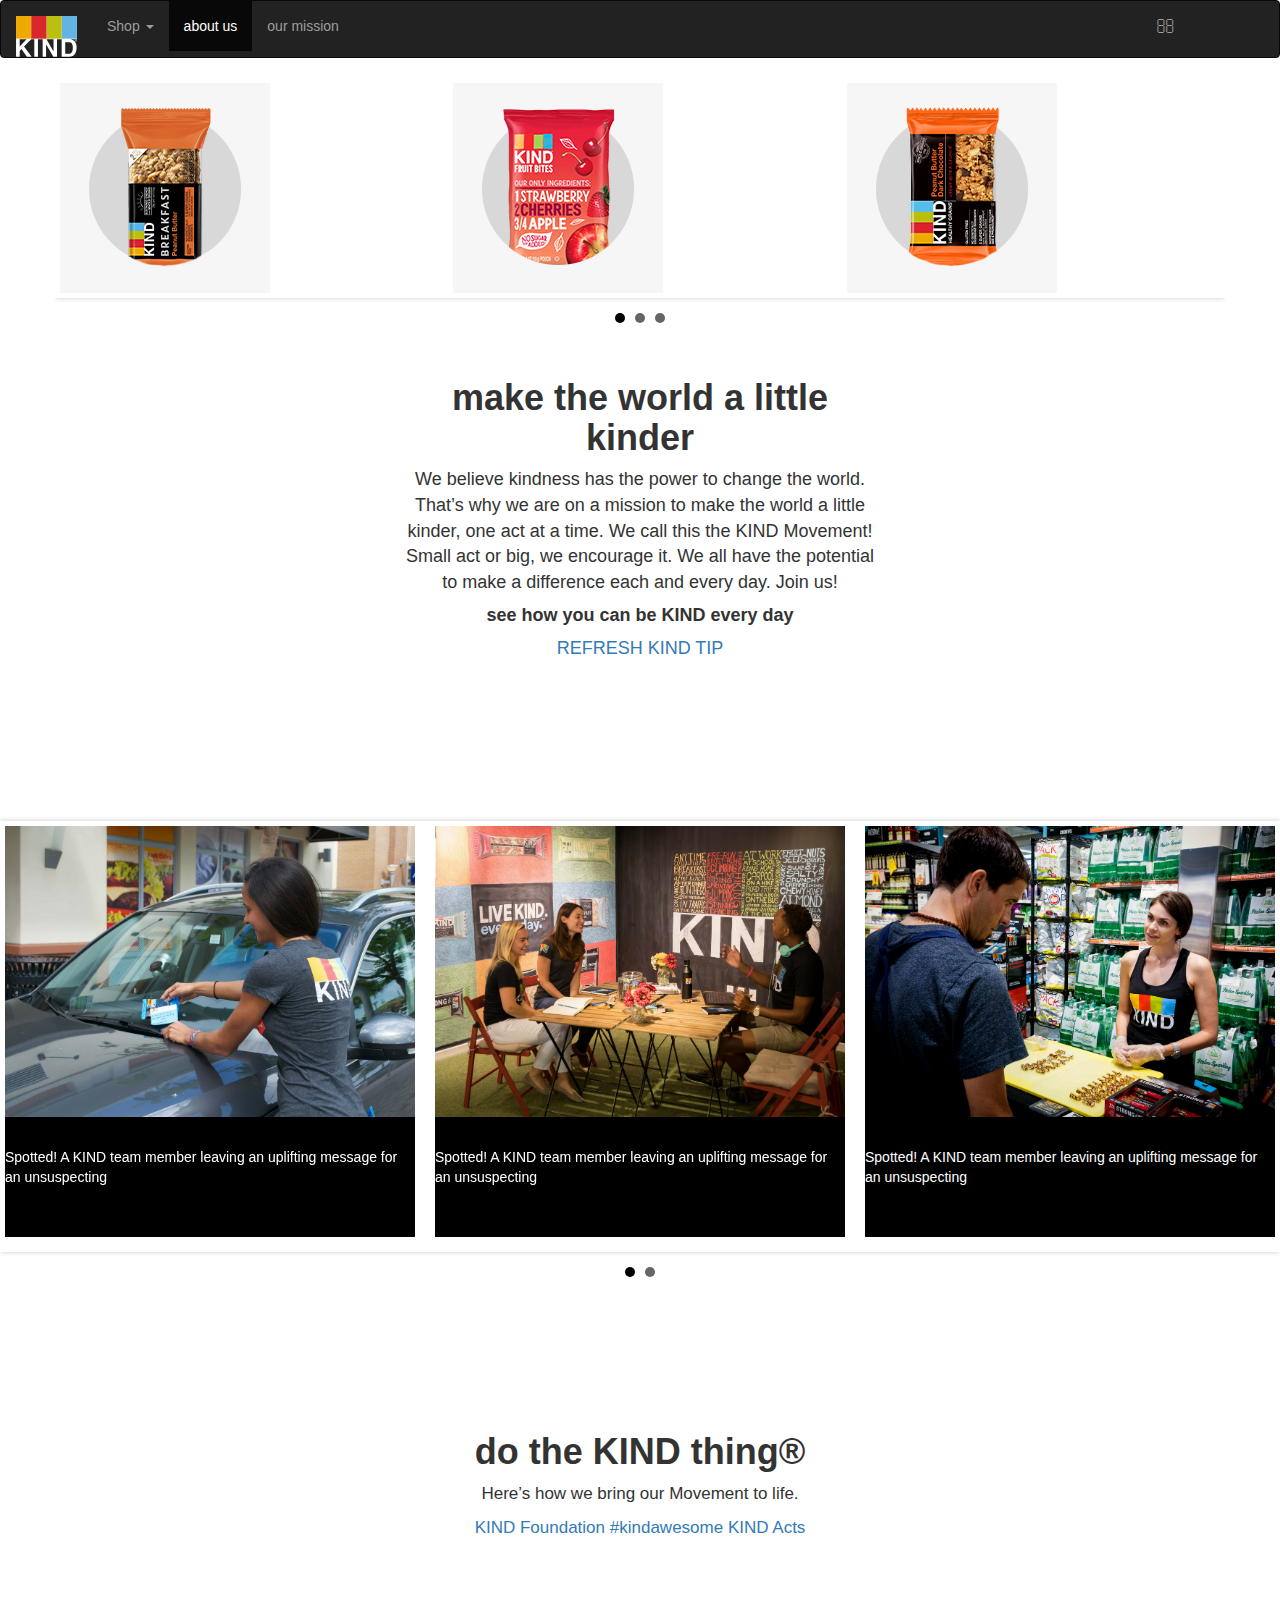
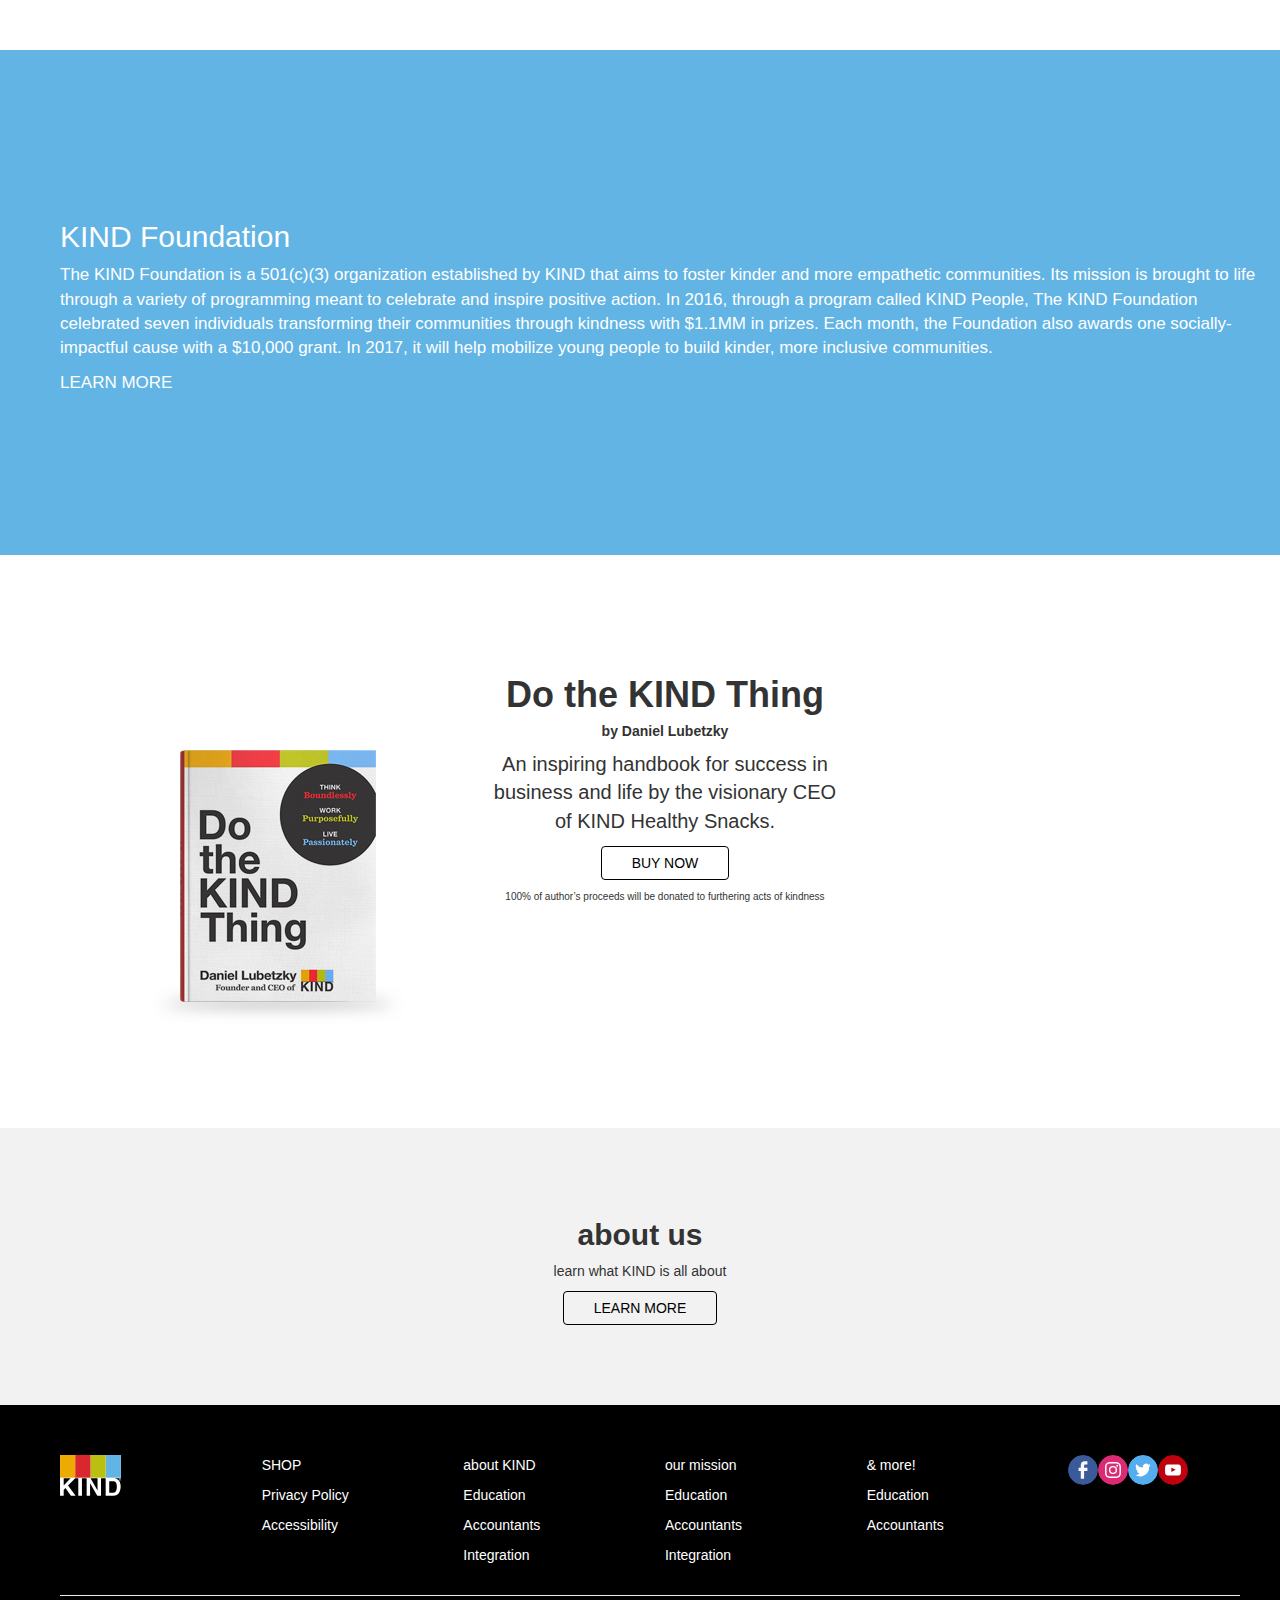
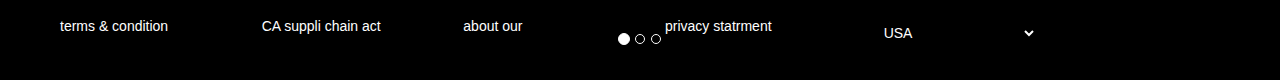
==== compo3/index.html @ 8a22ebc9 "KIND3" ====
<!DOCTYPE html>
<html>
<head>
	<title>Our Mission</title>
	<meta charset="utf-8">
	<link rel="stylesheet" type="text/css" href="css/bootstrap.css">
	<link rel="stylesheet" type="text/css" href="css/font-awesome.css">
	<link rel="stylesheet" type="text/css" href="css/style.css">
	<link rel="stylesheet" type="text/css" href="css/jquery.bxslider.css">

</head>
<body>


	<header>
<nav class="navbar navbar-inverse">
  <div class="container-fluid">
    <div class="navbar-header">
    
      <a class="navbar-brand" href="#"><img src="images/kind-logo-white.svg"></a>
    </div>
    <ul class="nav navbar-nav">
      <li class="dropdown"><a class="dropdown-toggle" data-toggle="dropdown" href="#" class="active">Shop <span class="caret"></span></a>
        <ul class="dropdown-menu">
          <li><a href="#">Page 1-1</a></li>
          <li><a href="#">Page 1-2</a></li>
          <li><a href="#">Page 1-3</a></li>
        </ul>
      </li>
       <li class="active"><a href="#">about us</a></li>
      <li><a href="#" class="active">our mission</a></li>
    </ul>
    <ul class="nav navbar-nav navbar-right">
      <li><a href="#"><span><i class="fa fa-search fa-lg"></i></span></a></li>
      <li><a href="#"><span><i class="fa fa-cart-plus fa-lg"></i></span></a></li>
      <li><a href="#"><span><i class="fa fa-bars fa-lg"></i></span></a></li>

    </ul>
  </div>
</nav>











<div id="myCarousel" class="carousel slide" data-ride="carousel">
  <!-- Indicators -->
  <ol class="carousel-indicators">
    <li data-target="#myCarousel" data-slide-to="0" class="active"></li>
    <li data-target="#myCarousel" data-slide-to="1"></li>
    <li data-target="#myCarousel" data-slide-to="2"></li>
  </ol>

  <!-- Wrapper for slides -->


  <div class="container">

     <div class="row">

  <div class="carousel-inner">
    <div class="item active">
    <ul class="bxslider">
      <li><img src="images/kind-breakfast-bars-nav.png" alt="kind-breakfast-bars-nav"></li>
    

    <div class="item">
      <img src="images/kind-fruit-bites-nav.png" alt="kind-fruit-bites-nav"></li>
    </div>

    <div class="item">
      <li><img src="images/kind-healthy-grains-bars-nav.png" alt="kind-healthy-grains-bars-nav"></li>
      </div>

       <div class="item">
      <li><img src="images/kind-healthy-grains-clusters-nav_1.png" alt="kind-healthy-grains-clusters-nav_1"></li>
      </div>

       <div class="item">
      <li><img src="images/kind-nut-bars-nav-2.png" alt="kind-nut-bars-nav-2"></li>
      </div>



       <div class="item">
      <li><img src="images/kind-popped-snack-bites-nav.png" alt="kind-popped-snack-bites-nav"></li>
      </div>


       <div class="item">
      <li><img src="images/pressed-by-kind-nav.png" alt="pressed-by-kind-nav"></li>
      </div>

    </div>



<div class="item">
      <li><img src="images/gear_nav.png" alt="gear_nav"></li>
      </div>

      <div class="item">
      <li><img src="images/variety_nav.png" alt="variety_nav"></li>
      </div>

      <div class="item">
      <li><img src="images/TripleFan_Mix_DCNSS_AC_PBDC_376x246_v2.png" alt="TripleFan_Mix_DCNSS_AC_PBDC_376x246_v2"></li>
</div>
</ul>
</div>
  </div>
</div>
  





<div class="container3">
<div class="text-center">

<h1><strong>make the world a little kinder</strong></h1>

<p>We believe kindness has the power to change the world. That’s why we are on a mission to make the world a little kinder, one act at a time. We call this the KIND Movement! Small act or big, we encourage it. We all have the potential to make a difference each and every day. Join us!</p>

<h4><strong>see how you can be KIND every day</strong></h4>

<p><a href="#">REFRESH KIND TIP</a></p>
	
</div>


</div>







<ul class="bxslider">
<li><img src="images/Car_Note_Photo_1-2_1131x803.png" >
<p>Spotted! A KIND team member leaving an uplifting message for an unsuspecting</p></li>

<li><img src="images/careers-1-2_1131x803.png" >
<p>Spotted! A KIND team member leaving an uplifting message for an unsuspecting</p></li>

<li><img src="images/careers-4_1131x803.png" >
<p>Spotted! A KIND team member leaving an uplifting message for an unsuspecting</p></li>

<li><img src="images/movement_2-2_1131x803.png" >
<p>Spotted! A KIND team member leaving an uplifting message for an unsuspecting</p></li>

<li><img src="images/movement_3_1131x803.png" >
<p>Spotted! A KIND team member leaving an uplifting message for an unsuspecting</p></li>

<li><img src="images/movement_5_1131x803_vertical.png" >
<p>Spotted! A KIND team member leaving an uplifting message for an unsuspecting</p></li>
	
</ul>


<div class="container4">
	<div class="text-center">

	<h1><strong>do the KIND thing®</strong></h1>

	<p>Here’s how we bring our Movement to life.</p>
	<p><a href="#">KIND Foundation</a>  <a href="#">#kindawesome </a> <a href="#">KIND Acts</a></p>
		
	</div>
</div>



<div class="container5">

<h2>KIND Foundation</h2>
<p>The KIND Foundation is a 501(c)(3) organization established by KIND that aims to foster kinder and more empathetic communities. Its mission is brought to life through a variety of programming meant to celebrate and inspire positive action. In 2016, through a program called KIND People, The KIND Foundation celebrated seven individuals transforming their communities through kindness with $1.1MM in prizes. Each month, the Foundation also awards one socially-impactful cause with a $10,000 grant. In 2017, it will help mobilize young people to build kinder, more inclusive communities.</p>


<p><a href="#">LEARN MORE</a></p>
	
</div>

<div class="container6">
	<div class="row">
	<div class="text-center">
		<h1><strong>Do the KIND Thing</strong></h1>
		<h5><strong>by Daniel Lubetzky</strong></h5>

		<div class="col-sm-4">
			<img src="images/do-kind-thing_1.png" alt="do-kind-thing_1">
		</div>

		<div class="col-sm-4">
		<p>An inspiring handbook for success in business and life by the visionary CEO of KIND Healthy Snacks.</p>

		<p><a href="submit" class="btn btn-success">BUY NOW</a></p>

		<div class="bio">
		
		<p class="subtext">100% of author’s proceeds will be donated to furthering acts of kindness</p>
	</div>

			
		</div>
</div>
	</div>
</div>


<div class="container7">
	<div class="text-center">
		<h2><strong>about us</strong></h2>

		<p> learn what KIND is all about</p>
		<p><a href="submit" class="btn btn-success">LEARN MORE</a></p>

	</div>
</div>

<div class="footer">
	<div class="row">
		

 <div class="col-sm-2">
       
   <img src="images/kind-logo-white.svg" alt="kind-logo-white" width="" height="">
    

</div>
         


 <div class="col-sm-2">
       
   <p><a href="#">SHOP</a></p>

   
  <p><a href="#">Privacy Policy</a></p>
   <p><a href="#">Accessibility</a></p>
    

</div>

<div class="col-sm-2">
       
   <p><a href="#">about KIND</a></p>

   <p><a href="#">Education</a></p>
 <p><a href="#">Accountants</a></p>
  <p><a href="#">Integration</a> </p>
   
    

</div>

<div class="col-sm-2">
       
   <p><a href="#">our mission</a></p>

   <p><a href="#">Education</a></p>
 <p><a href="#">Accountants</a></p>
  <p><a href="#">Integration</a> </p>
   
    

</div>

<div class="col-sm-2">
       
   <p><a href="#">& more!</a></p>

   <p><a href="#">Education</a></p>
 <p><a href="#">Accountants</a></p>
  
    

</div>




<div class="col-sm-2">
       
   <p><img src="images/icon-fb.svg" alt="icon-fb" width="30" class="img-circle"><img src="images/icon-ig.svg" alt="icon-ig" width="30" class="img-circle"><img src="images/icon-twitter.svg" alt="icon-twitter" width="30" class="img-circle"><img src="images/icon-yt.svg" alt="icon-yt" width="30" class="img-circle"></p>

   
    

</div>

         




	</div>

	 <hr id="seperator">

	 <div class="row">

	 <div class="col-sm-2">
	 <p><a href="#">terms & condition</a></p>
	 	
	 </div>
	 	
<div class="col-sm-2">
	 <p><a href="#">CA suppli chain act</a></p>
	 	
	 </div>

	 <div class="col-sm-2">
	 <p><a href="#">about our</a></p>
	 	
	 </div>

	 <div class="col-sm-2">
	 <p><a href="#">privacy statrment</a></p>
	 	
	 </div>

	 <div class="col-sm-2">
	 <p><select class="form-control">
							<option>USA</option>
							<option>CAN (EN)</option>
							<option>CAN (FR)</option>
							<option>UK</option>
							
						</select><br></p>
	 	
	 </div>


	 </div>

</div>






<script type="text/javascript" src="js/jquery-3.2.1.js"></script>
<script type="text/javascript" src="js/jquery.bxslider.js"></script>
<script type="text/javascript" src="js/compo3.js"></script>
</body>
</html>
---- compo3/css/style.css ----
.navbar-nav{
height: 4em;
}

.navbar-inverse .navbar-nav > li > a:hover,
.navbar-inverse .navbar-nav > li > a:focus {
  color: gray;
  background-color: transparent;
}

.menu a{
	color: #000;
}

.menu{
	text-align: center;
	font-size: 12px;
}








ul p{
	padding-top: 30px;
	padding-bottom: 50px;
	width:100%;
	background-color: black;
	color: white;
}

.container3{
	text-align: center;
	background-color: white;
	padding-bottom: 200px;
	padding-bottom: 150px;
	padding-left: 400px;
	padding-right: 400px;
	font-size: 18px;

}


.container4{
	background-color: white;
	padding-top: 100px;
	padding-bottom: 100px;
	font-size: 17px;
}



.container5{
	color: white;
	text-align: left;
	font-size: 17px;
	background-color: rgb(97, 180, 228);
	padding-bottom: 150px;
	padding-top: 150px;
	padding-left: 80px;
	padding-left: 60px
}

.container5 a{
	color: white;
}

.container6{
	padding-right: 50px;
	padding-left: 100px;
	padding-bottom: 100px;
	padding-top: 100px;
	font-size: 20px;
	background-color: white;
}

.container6 p a{
	background-color: white;
	border-color: black;
	color: black;
	padding-right: 30px;
	padding-left: 30px;
}
.container6 p a:hover{
color: white;
background-color: black;
}


.subtext{
	font-size: 10px;
}

.container7{
	background-color: rgb(242, 242, 242);
	padding-bottom: 70px;
	padding-top: 70px;

}

.container7 p a{
	background-color: rgb(242, 242, 242);
	border-color: black;
	color: black;
	padding-right: 30px;
	padding-left: 30px;
}

.container7 p a:hover{
color: white;
background-color: black;
}

.footer{
	padding-top: 50px;
	padding-left: 60px;
	padding-right: 40px;
	background-color: black;
	color: white;

}

.footer a{
	color: white;
}


.footer a:hover{
	color: rgb(242, 242, 242);
}

.form-control{
	background-color: black;
	border-color: black;
	color: white;
}

#seperator{
color: black;
}
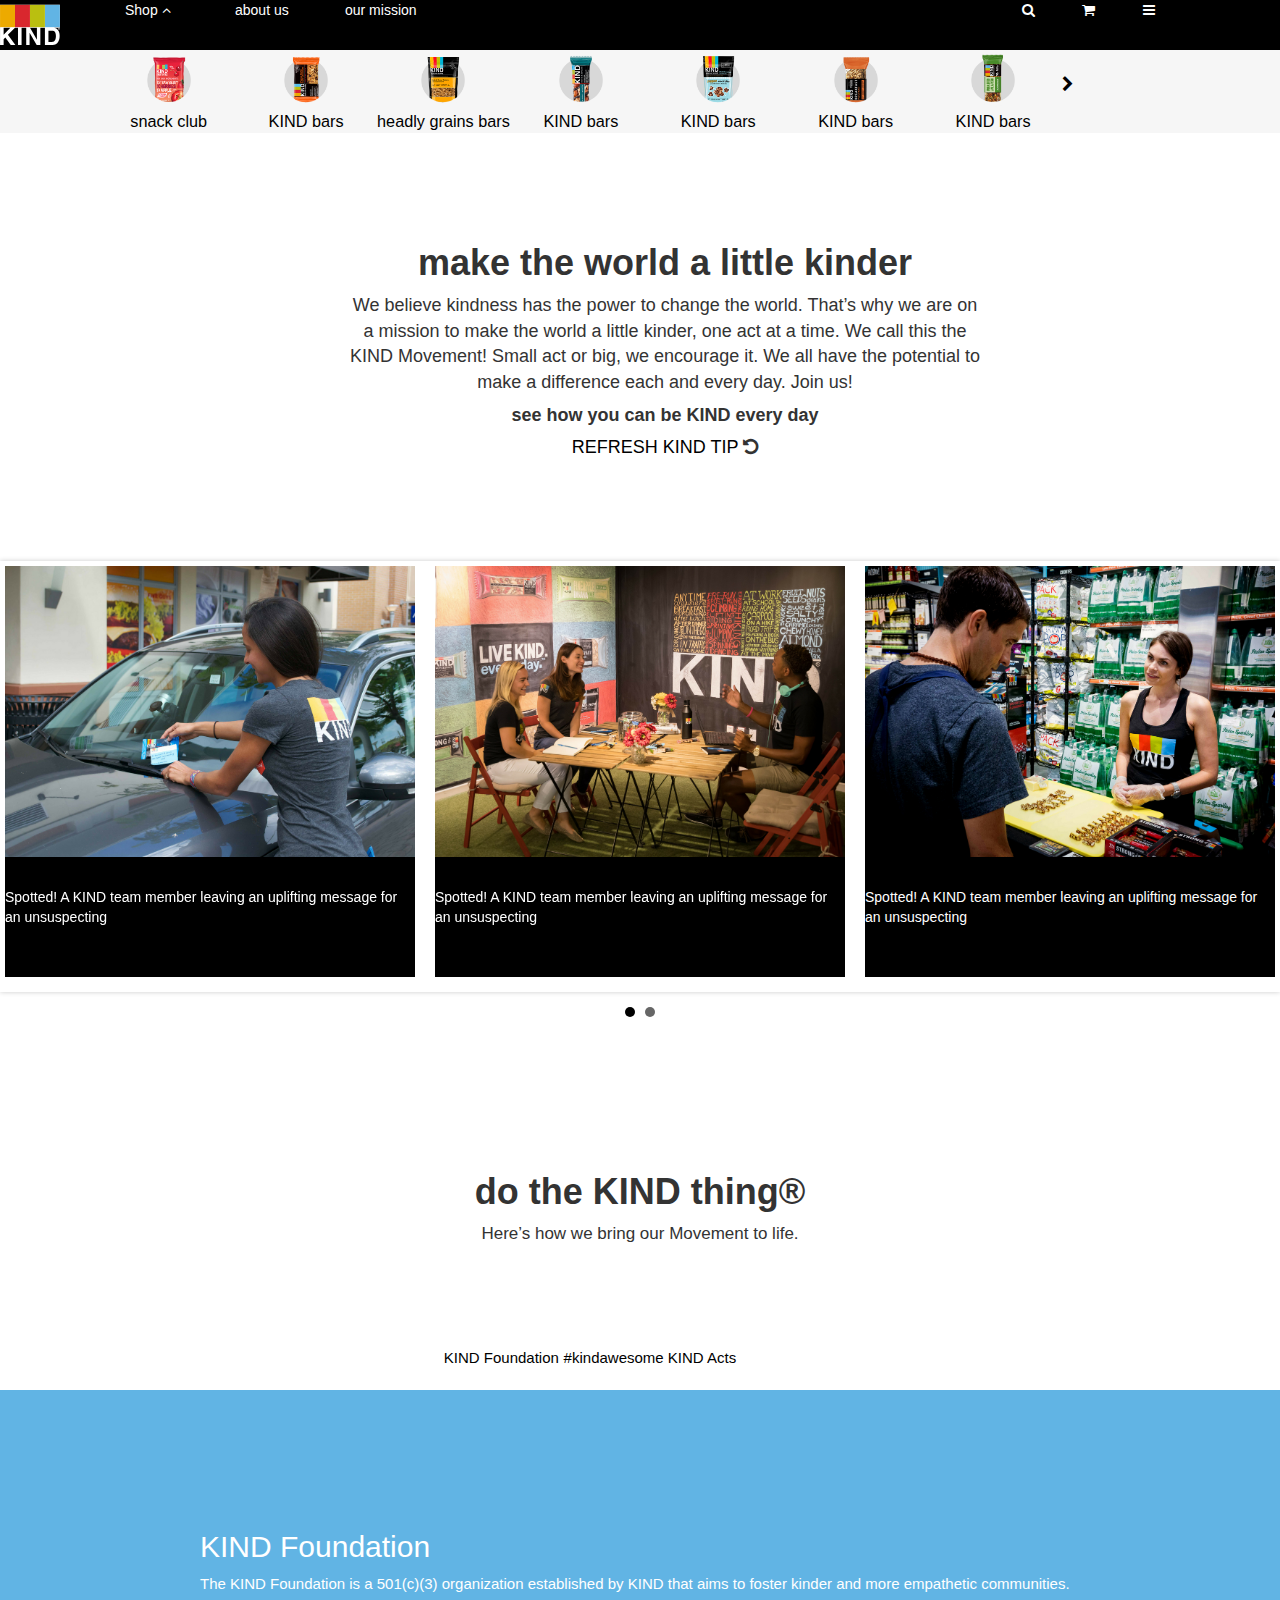
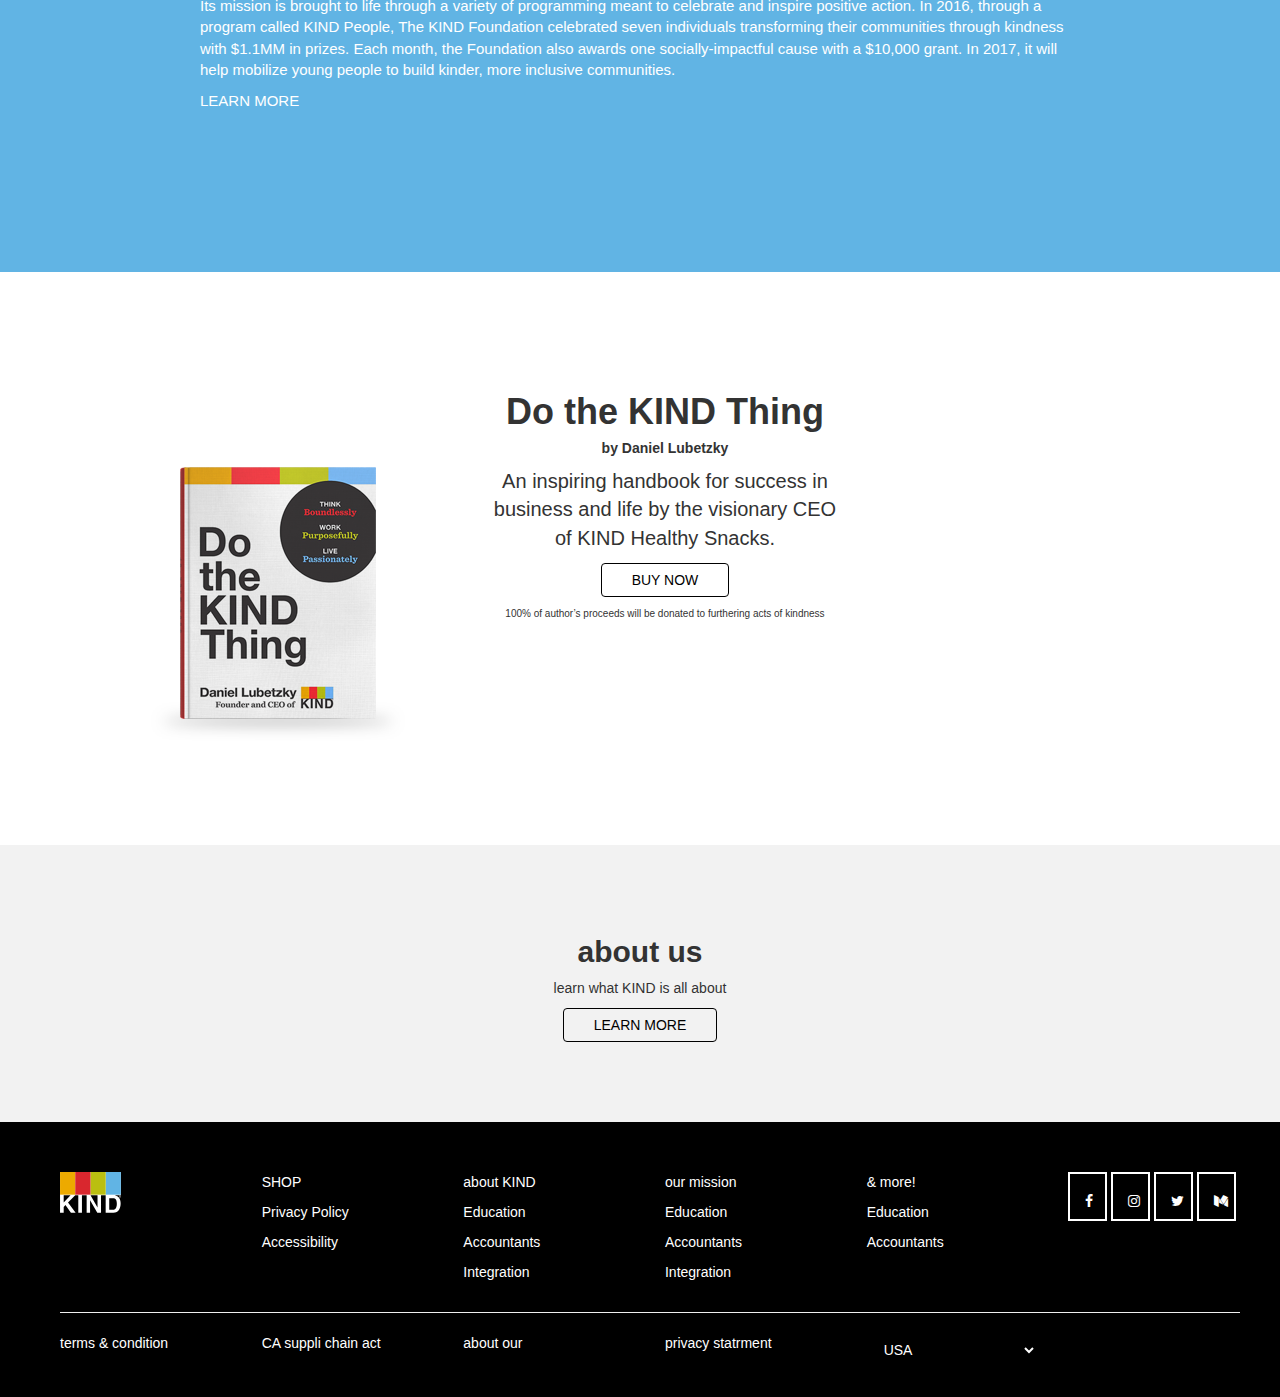
==== commit 055b64cb: "KIND 3" ====
--- a/compo3/index.html
+++ b/compo3/index.html
@@ -11,112 +11,72 @@
 </head>
 <body>
 
-
-	<header>
-<nav class="navbar navbar-inverse">
-  <div class="container-fluid">
-    <div class="navbar-header">
-    
-      <a class="navbar-brand" href="#"><img src="images/kind-logo-white.svg"></a>
-    </div>
-    <ul class="nav navbar-nav">
-      <li class="dropdown"><a class="dropdown-toggle" data-toggle="dropdown" href="#" class="active">Shop <span class="caret"></span></a>
-        <ul class="dropdown-menu">
-          <li><a href="#">Page 1-1</a></li>
-          <li><a href="#">Page 1-2</a></li>
-          <li><a href="#">Page 1-3</a></li>
-        </ul>
-      </li>
-       <li class="active"><a href="#">about us</a></li>
-      <li><a href="#" class="active">our mission</a></li>
-    </ul>
-    <ul class="nav navbar-nav navbar-right">
-      <li><a href="#"><span><i class="fa fa-search fa-lg"></i></span></a></li>
-      <li><a href="#"><span><i class="fa fa-cart-plus fa-lg"></i></span></a></li>
-      <li><a href="#"><span><i class="fa fa-bars fa-lg"></i></span></a></li>
-
+<header>
+<div class="wrapper-black">
+<div class="row">
+<div class="col-xs-12 col-md-6">
+<div class="feature">
+<ul>
+  <li><img src="images/kind-logo-white.svg" alt="kind-logo-white" width="60" height="50"></li>
+  <li><a href="#">Shop <i class="fa fa-angle-up"></i></a></li>
+  <li><a href="#">about us</a></li>
+  <li><a href="#">our mission</a></li>
+
+</ul>
+  
+</div>
+  
+</div>
+
+<div class="col-xs-12 col-md-6">
+  <div class="feature1">
+    <ul class="text-inline social text-right">
+      <li><a href="#"><i class="fa fa-search"></i></a></li>
+      <li><a href="#"><i class="fa fa-shopping-cart"></i></a></li>
+      <li><a href="#"><i class="fa fa-navicon"></i></a></li>
     </ul>
   </div>
-</nav>
-
-
-
-
-
-
-
-
-
-
-
-<div id="myCarousel" class="carousel slide" data-ride="carousel">
-  <!-- Indicators -->
-  <ol class="carousel-indicators">
-    <li data-target="#myCarousel" data-slide-to="0" class="active"></li>
-    <li data-target="#myCarousel" data-slide-to="1"></li>
-    <li data-target="#myCarousel" data-slide-to="2"></li>
-  </ol>
-
-  <!-- Wrapper for slides -->
-
-
-  <div class="container">
-
-     <div class="row">
-
-  <div class="carousel-inner">
-    <div class="item active">
-    <ul class="bxslider">
-      <li><img src="images/kind-breakfast-bars-nav.png" alt="kind-breakfast-bars-nav"></li>
-    
-
-    <div class="item">
-      <img src="images/kind-fruit-bites-nav.png" alt="kind-fruit-bites-nav"></li>
-    </div>
-
-    <div class="item">
-      <li><img src="images/kind-healthy-grains-bars-nav.png" alt="kind-healthy-grains-bars-nav"></li>
-      </div>
-
-       <div class="item">
-      <li><img src="images/kind-healthy-grains-clusters-nav_1.png" alt="kind-healthy-grains-clusters-nav_1"></li>
-      </div>
-
-       <div class="item">
-      <li><img src="images/kind-nut-bars-nav-2.png" alt="kind-nut-bars-nav-2"></li>
-      </div>
-
-
-
-       <div class="item">
-      <li><img src="images/kind-popped-snack-bites-nav.png" alt="kind-popped-snack-bites-nav"></li>
-      </div>
-
-
-       <div class="item">
-      <li><img src="images/pressed-by-kind-nav.png" alt="pressed-by-kind-nav"></li>
-      </div>
-
-    </div>
-
-
-
-<div class="item">
-      <li><img src="images/gear_nav.png" alt="gear_nav"></li>
-      </div>
-
-      <div class="item">
-      <li><img src="images/variety_nav.png" alt="variety_nav"></li>
-      </div>
-
-      <div class="item">
-      <li><img src="images/TripleFan_Mix_DCNSS_AC_PBDC_376x246_v2.png" alt="TripleFan_Mix_DCNSS_AC_PBDC_376x246_v2"></li>
-</div>
+</div>
+  
+</div>
+
+<div>
+  
+</header>
+
+<div class="wrapper-grey">
+<div class="container">
+<div class="row">
+<div class="col-md-12">
+<ul class="list-inline">
+
+  <a href="#"><li><img src="images/kind-fruit-bites-nav.png" alt="kind-fruit-bites-nav" width="60"><br>snack club</li></a>
+
+<a href="#"><li><img src="images/kind-healthy-grains-bars-nav.png" alt="kind-healthy-grains-bars-nav" width="60"><br>KIND bars</li></a>
+
+<a href="#"><li><img src="images/kind-healthy-grains-clusters-nav_1.png" alt="kind-healthy-grains-clusters-nav_1" width="60"><br>headly grains bars</li></a>
+
+<a href="#"><li><img src="images/kind-nut-bars-nav-2.png" alt="kind-nut-bars-nav-2" width="60"><br>KIND bars</li></a>
+
+<a href="#"><li><img src="images/kind-popped-snack-bites-nav.png" alt="kind-popped-snack-bites-nav" width="60"><br>KIND bars</li></a>
+
+<a href="#"><li><img src="images/kind-breakfast-bars-nav.png" alt="kind-breakfast-bars-nav" width="60"><br>KIND bars</li></a>
+
+<a href="#"><li><img src="images/sweet_spicy_nav.png" alt="sweet_spicy_nav" width="60"><br>KIND bars</li></a>
+
+<li><a href="#"><i class="fa fa-chevron-right"></i></a></li>
+
+
 </ul>
-</div>
-  </div>
-</div>
-  
+  
+</div>
+  
+</div>
+  
+</div>
+  
+</div>
+
 
 
 
@@ -131,7 +91,7 @@
 
 <h4><strong>see how you can be KIND every day</strong></h4>
 
-<p><a href="#">REFRESH KIND TIP</a></p>
+<p><a href="#">REFRESH KIND TIP</a>                                              <i class="fa fa-undo"></i></p>
 	
 </div>
 
@@ -172,7 +132,11 @@
 	<h1><strong>do the KIND thing®</strong></h1>
 
 	<p>Here’s how we bring our Movement to life.</p>
-	<p><a href="#">KIND Foundation</a>  <a href="#">#kindawesome </a> <a href="#">KIND Acts</a></p>
+
+  <div class="card">
+	<p><a href="#">KIND Foundation</a>       <a href="#">#kindawesome </a>      <a href="#">KIND Acts</a></p>
+
+  </div>
 		
 	</div>
 </div>
@@ -290,7 +254,8 @@
 
 <div class="col-sm-2">
        
-   <p><img src="images/icon-fb.svg" alt="icon-fb" width="30" class="img-circle"><img src="images/icon-ig.svg" alt="icon-ig" width="30" class="img-circle"><img src="images/icon-twitter.svg" alt="icon-twitter" width="30" class="img-circle"><img src="images/icon-yt.svg" alt="icon-yt" width="30" class="img-circle"></p>
+   <p><a href="#"><i class="fa fa-facebook"></i></a>                 <a href="#"><i class="fa fa-instagram"></i></a>                <a href="#"><i class="fa fa-twitter"></i></a>                   <a href="#"><i class="fa fa-medium"></i></a></p>
+
 
    
     
--- a/compo3/css/style.css
+++ b/compo3/css/style.css
@@ -1,3 +1,72 @@
+
+
+.wrapper-black{
+	width: 1350px;
+	height: 50px;
+	background-color: black;
+
+
+}
+
+header ul{
+	list-style: none;
+	margin: 0;
+	padding: 0;
+
+}
+
+header ul li{
+	float: left;
+	width: 16.66667%;
+	margin: 0;
+	padding: 0px;
+}
+
+header a{
+	color: white;
+	font-size: 1em;
+	padding: 15px;
+	text-align: center;
+}
+
+header a:hover{
+	color: #A6A6A6;
+
+}
+
+.feature1{
+	margin-left: 300px;
+
+}
+
+.wrapper-grey{
+	width: 1350px;
+	font-size: 13px;
+	background-color: rgb(246, 246, 246);
+	color: #4e4e4e;
+}
+
+
+.container ul li{
+	float: left;
+	width: 12%;
+	margin: 0;
+	padding: 0;
+}
+
+
+.container a{
+	margin-top: 60px;
+	font-size: 1.25em;
+	padding-right: 15px;
+	text-align: center;
+	color: black;
+}
+
+
+
+
+
 
 .navbar-nav{
 height: 4em;
@@ -36,19 +105,23 @@
 .container3{
 	text-align: center;
 	background-color: white;
-	padding-bottom: 200px;
-	padding-bottom: 150px;
-	padding-left: 400px;
-	padding-right: 400px;
+	padding-bottom: 90px;
+	padding-top: 90px;
+	padding-left: 350px;
+	padding-right: 300px;
 	font-size: 18px;
 
 }
 
+.container3 a{
+color: black;
+}
+
 
 .container4{
 	background-color: white;
 	padding-top: 100px;
-	padding-bottom: 100px;
+	padding-bottom: 10px;
 	font-size: 17px;
 }
 
@@ -57,12 +130,13 @@
 .container5{
 	color: white;
 	text-align: left;
-	font-size: 17px;
+	font-size: 15px;
 	background-color: rgb(97, 180, 228);
 	padding-bottom: 150px;
-	padding-top: 150px;
-	padding-left: 80px;
-	padding-left: 60px
+	padding-top: 120px;
+	padding-left: 200px;
+	padding-right: 200px;
+	
 }
 
 .container5 a{
@@ -143,3 +217,35 @@
 color: black;
 }
 
+
+.footer .fa{
+	padding-left: 15px;
+	width: 30px;
+	height: 30px;
+	padding-right: 20px;
+	padding-top: 20px;
+	padding-bottom: 25px;
+	border: 2px solid white;
+
+
+}
+
+
+
+.fa:hover{
+	background-color: white;
+	color: black;
+}
+
+
+.card{
+	margin-top: 100px;
+	padding-right: 100px;
+
+}
+
+.card a{
+	color: black;
+	font-size: 15px;
+
+}
